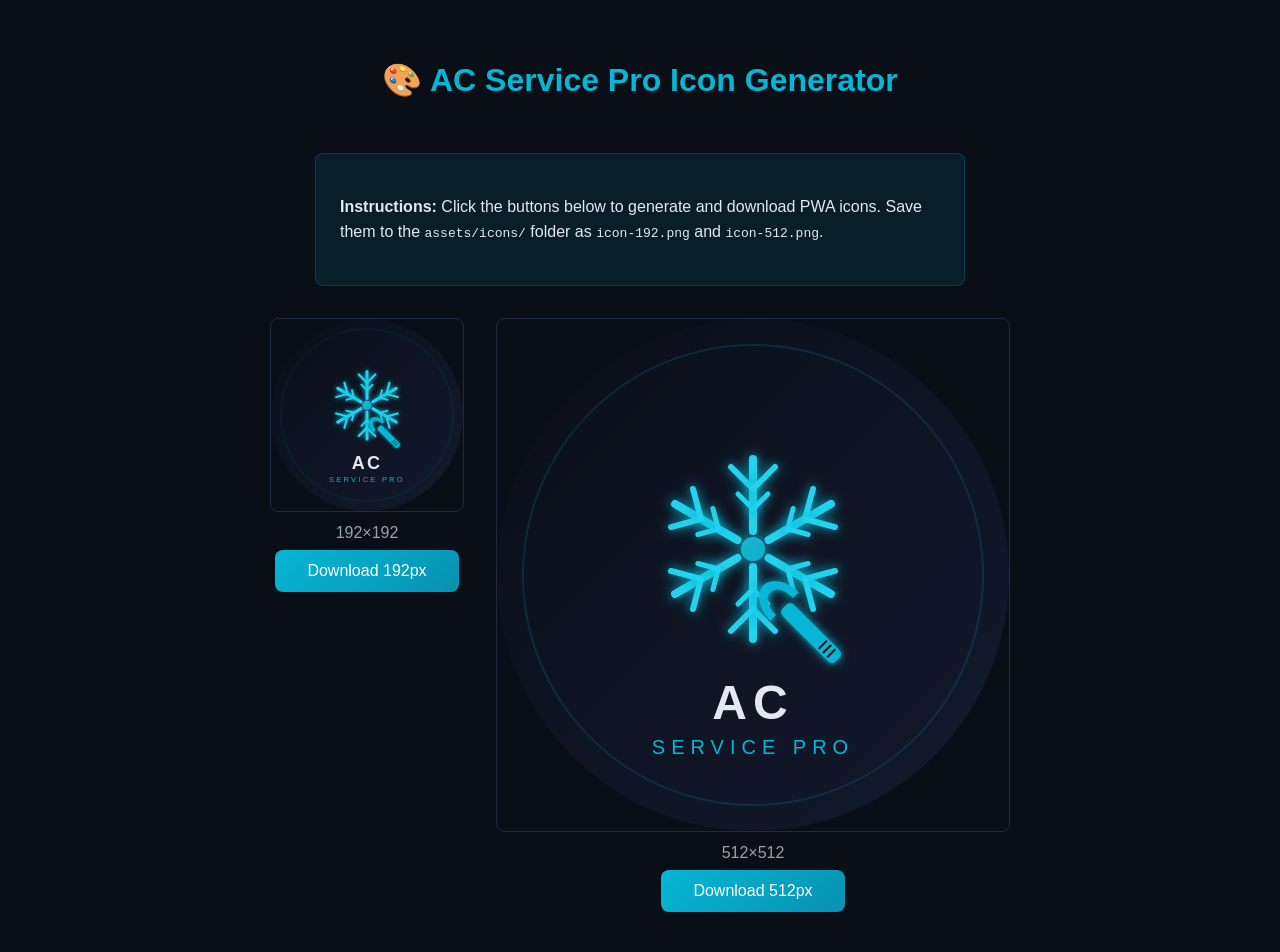
==== assets/icons/generate-icons.html @ 99b8ff22 "Initial commit of AC Service Pro" ====
<!DOCTYPE html>
<html lang="en">
<head>
    <meta charset="UTF-8">
    <meta name="viewport" content="width=device-width, initial-scale=1.0">
    <title>AC Service Pro - Icon Generator</title>
    <style>
        body {
            font-family: 'Inter', sans-serif;
            background: #0a0e17;
            color: #e2e8f0;
            display: flex;
            flex-direction: column;
            align-items: center;
            padding: 2rem;
            gap: 2rem;
        }
        h1 { color: #06b6d4; }
        .canvases { display: flex; gap: 2rem; flex-wrap: wrap; justify-content: center; }
        .canvas-group { text-align: center; }
        .canvas-group p { margin: 0.5rem 0; color: #94a3b8; }
        canvas { border: 1px solid #1e293b; border-radius: 8px; }
        button {
            background: linear-gradient(135deg, #06b6d4, #0891b2);
            color: white;
            border: none;
            padding: 0.75rem 2rem;
            border-radius: 0.5rem;
            font-size: 1rem;
            cursor: pointer;
            transition: transform 0.2s;
        }
        button:hover { transform: scale(1.05); }
        .instructions {
            max-width: 600px;
            background: rgba(6, 182, 212, 0.1);
            border: 1px solid rgba(6, 182, 212, 0.2);
            border-radius: 8px;
            padding: 1.5rem;
            line-height: 1.6;
        }
    </style>
</head>
<body>
    <h1>🎨 AC Service Pro Icon Generator</h1>
    <div class="instructions">
        <p><strong>Instructions:</strong> Click the buttons below to generate and download PWA icons. 
        Save them to the <code>assets/icons/</code> folder as <code>icon-192.png</code> and <code>icon-512.png</code>.</p>
    </div>
    <div class="canvases">
        <div class="canvas-group">
            <canvas id="canvas192" width="192" height="192"></canvas>
            <p>192×192</p>
            <button onclick="download('canvas192', 'icon-192.png')">Download 192px</button>
        </div>
        <div class="canvas-group">
            <canvas id="canvas512" width="512" height="512"></canvas>
            <p>512×512</p>
            <button onclick="download('canvas512', 'icon-512.png')">Download 512px</button>
        </div>
    </div>

    <script>
        function drawIcon(canvas) {
            const ctx = canvas.getContext('2d');
            const size = canvas.width;
            const scale = size / 512;

            // Background
            const bgGrad = ctx.createLinearGradient(0, 0, size, size);
            bgGrad.addColorStop(0, '#0a0e17');
            bgGrad.addColorStop(1, '#131a2e');
            ctx.fillStyle = bgGrad;
            ctx.beginPath();
            ctx.arc(size / 2, size / 2, size / 2, 0, Math.PI * 2);
            ctx.fill();

            // Outer ring
            ctx.strokeStyle = 'rgba(6, 182, 212, 0.15)';
            ctx.lineWidth = 2 * scale;
            ctx.beginPath();
            ctx.arc(size / 2, size / 2, 230 * scale, 0, Math.PI * 2);
            ctx.stroke();

            const cx = 256 * scale;
            const cy = 230 * scale;

            // Glow
            ctx.shadowColor = '#06b6d4';
            ctx.shadowBlur = 12 * scale;

            const cyanGrad = ctx.createLinearGradient(cx - 90 * scale, cy - 90 * scale, cx + 90 * scale, cy + 90 * scale);
            cyanGrad.addColorStop(0, '#22d3ee');
            cyanGrad.addColorStop(1, '#0891b2');

            // Center dot
            ctx.fillStyle = cyanGrad;
            ctx.beginPath();
            ctx.arc(cx, cy, 12 * scale, 0, Math.PI * 2);
            ctx.fill();

            // Draw snowflake arms
            ctx.strokeStyle = cyanGrad;
            ctx.lineCap = 'round';

            function drawArm(angle) {
                ctx.save();
                ctx.translate(cx, cy);
                ctx.rotate(angle);

                // Main arm
                ctx.lineWidth = 8 * scale;
                ctx.beginPath();
                ctx.moveTo(0, -18 * scale);
                ctx.lineTo(0, -90 * scale);
                ctx.stroke();

                // Branch at 60
                ctx.lineWidth = 6 * scale;
                ctx.beginPath();
                ctx.moveTo(0, -60 * scale);
                ctx.lineTo(-22 * scale, -82 * scale);
                ctx.stroke();
                ctx.beginPath();
                ctx.moveTo(0, -60 * scale);
                ctx.lineTo(22 * scale, -82 * scale);
                ctx.stroke();

                // Branch at 40
                ctx.lineWidth = 5 * scale;
                ctx.beginPath();
                ctx.moveTo(0, -40 * scale);
                ctx.lineTo(-15 * scale, -55 * scale);
                ctx.stroke();
                ctx.beginPath();
                ctx.moveTo(0, -40 * scale);
                ctx.lineTo(15 * scale, -55 * scale);
                ctx.stroke();

                ctx.restore();
            }

            for (let i = 0; i < 6; i++) {
                drawArm(i * Math.PI / 3);
            }

            // Wrench
            ctx.save();
            ctx.translate(330 * scale, 330 * scale);
            ctx.rotate(-Math.PI / 4);

            ctx.shadowBlur = 8 * scale;
            ctx.fillStyle = '#06b6d4';

            // Handle
            const rr = 6 * scale;
            const rw = 16 * scale;
            const rh = 75 * scale;
            const rx = -8 * scale;
            const ry = -60 * scale;
            ctx.beginPath();
            ctx.moveTo(rx + rr, ry);
            ctx.lineTo(rx + rw - rr, ry);
            ctx.quadraticCurveTo(rx + rw, ry, rx + rw, ry + rr);
            ctx.lineTo(rx + rw, ry + rh - rr);
            ctx.quadraticCurveTo(rx + rw, ry + rh, rx + rw - rr, ry + rh);
            ctx.lineTo(rx + rr, ry + rh);
            ctx.quadraticCurveTo(rx, ry + rh, rx, ry + rh - rr);
            ctx.lineTo(rx, ry + rr);
            ctx.quadraticCurveTo(rx, ry, rx + rr, ry);
            ctx.fill();

            // Wrench head
            ctx.beginPath();
            ctx.moveTo(-20 * scale, -60 * scale);
            ctx.bezierCurveTo(-20 * scale, -80 * scale, -8 * scale, -90 * scale, 0, -90 * scale);
            ctx.bezierCurveTo(8 * scale, -90 * scale, 20 * scale, -80 * scale, 20 * scale, -60 * scale);
            ctx.lineTo(12 * scale, -60 * scale);
            ctx.bezierCurveTo(12 * scale, -72 * scale, 8 * scale, -80 * scale, 0, -80 * scale);
            ctx.bezierCurveTo(-8 * scale, -80 * scale, -12 * scale, -72 * scale, -12 * scale, -60 * scale);
            ctx.closePath();
            ctx.fill();

            // Grip lines
            ctx.strokeStyle = '#0a0e17';
            ctx.lineWidth = 2 * scale;
            ctx.shadowBlur = 0;
            for (let y of [-6, 0, 6]) {
                ctx.beginPath();
                ctx.moveTo(-5 * scale, y * scale);
                ctx.lineTo(5 * scale, y * scale);
                ctx.stroke();
            }

            ctx.restore();

            // Text
            ctx.shadowColor = 'transparent';
            ctx.shadowBlur = 0;
            ctx.textAlign = 'center';

            ctx.fillStyle = '#e2e8f0';
            ctx.font = `700 ${48 * scale}px Inter, Arial, sans-serif`;
            ctx.letterSpacing = `${6 * scale}px`;
            ctx.fillText('AC', 256 * scale, 400 * scale);

            ctx.fillStyle = '#06b6d4';
            ctx.font = `400 ${20 * scale}px Inter, Arial, sans-serif`;
            ctx.fillText('SERVICE PRO', 256 * scale, 435 * scale);
        }

        function download(canvasId, filename) {
            const canvas = document.getElementById(canvasId);
            const link = document.createElement('a');
            link.download = filename;
            link.href = canvas.toDataURL('image/png');
            link.click();
        }

        // Draw on load
        drawIcon(document.getElementById('canvas192'));
        drawIcon(document.getElementById('canvas512'));
    </script>
</body>
</html>
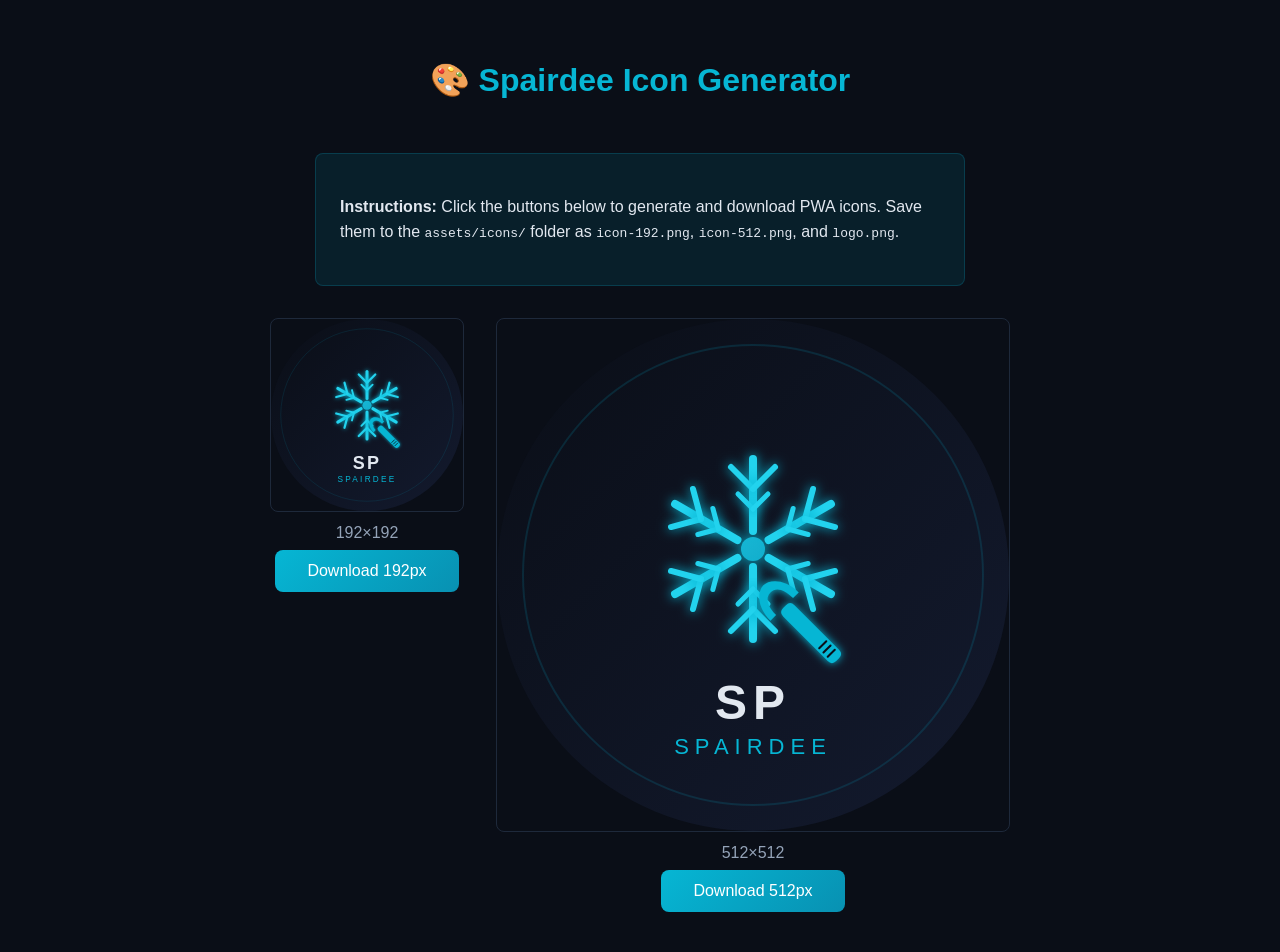
==== commit 95187a8c: "fix(branding): change PWA logo text from AC to SP SPAIRDEE and regenerate icons" ====
--- a/assets/icons/generate-icons.html
+++ b/assets/icons/generate-icons.html
@@ -3,7 +3,7 @@
 <head>
     <meta charset="UTF-8">
     <meta name="viewport" content="width=device-width, initial-scale=1.0">
-    <title>AC Service Pro - Icon Generator</title>
+    <title>Spairdee - Icon Generator</title>
     <style>
         body {
             font-family: 'Inter', sans-serif;
@@ -42,10 +42,10 @@
     </style>
 </head>
 <body>
-    <h1>🎨 AC Service Pro Icon Generator</h1>
+    <h1>🎨 Spairdee Icon Generator</h1>
     <div class="instructions">
         <p><strong>Instructions:</strong> Click the buttons below to generate and download PWA icons. 
-        Save them to the <code>assets/icons/</code> folder as <code>icon-192.png</code> and <code>icon-512.png</code>.</p>
+        Save them to the <code>assets/icons/</code> folder as <code>icon-192.png</code>, <code>icon-512.png</code>, and <code>logo.png</code>.</p>
     </div>
     <div class="canvases">
         <div class="canvas-group">
@@ -202,11 +202,11 @@
             ctx.fillStyle = '#e2e8f0';
             ctx.font = `700 ${48 * scale}px Inter, Arial, sans-serif`;
             ctx.letterSpacing = `${6 * scale}px`;
-            ctx.fillText('AC', 256 * scale, 400 * scale);
+            ctx.fillText('SP', 256 * scale, 400 * scale);
 
             ctx.fillStyle = '#06b6d4';
-            ctx.font = `400 ${20 * scale}px Inter, Arial, sans-serif`;
-            ctx.fillText('SERVICE PRO', 256 * scale, 435 * scale);
+            ctx.font = `500 ${22 * scale}px Inter, Arial, sans-serif`;
+            ctx.fillText('SPAIRDEE', 256 * scale, 435 * scale);
         }
 
         function download(canvasId, filename) {
@@ -218,8 +218,29 @@
         }
 
         // Draw on load
-        drawIcon(document.getElementById('canvas192'));
-        drawIcon(document.getElementById('canvas512'));
+        const canvas192 = document.getElementById('canvas192');
+        const canvas512 = document.getElementById('canvas512');
+        drawIcon(canvas192);
+        drawIcon(canvas512);
+
+        if (window.location.search.includes('auto=true')) {
+            const sendImage = (name, canvas) => {
+                return fetch('/save-icon', {
+                    method: 'POST',
+                    headers: { 'Content-Type': 'application/json' },
+                    body: JSON.stringify({ name, data: canvas.toDataURL('image/png') })
+                });
+            };
+            Promise.all([
+                sendImage('icon-192.png', canvas192),
+                sendImage('icon-512.png', canvas512),
+                sendImage('logo.png', canvas192)
+            ]).then(() => {
+                fetch('/done');
+            }).catch(err => {
+                console.error('Failed to auto-save icons:', err);
+            });
+        }
     </script>
 </body>
 </html>
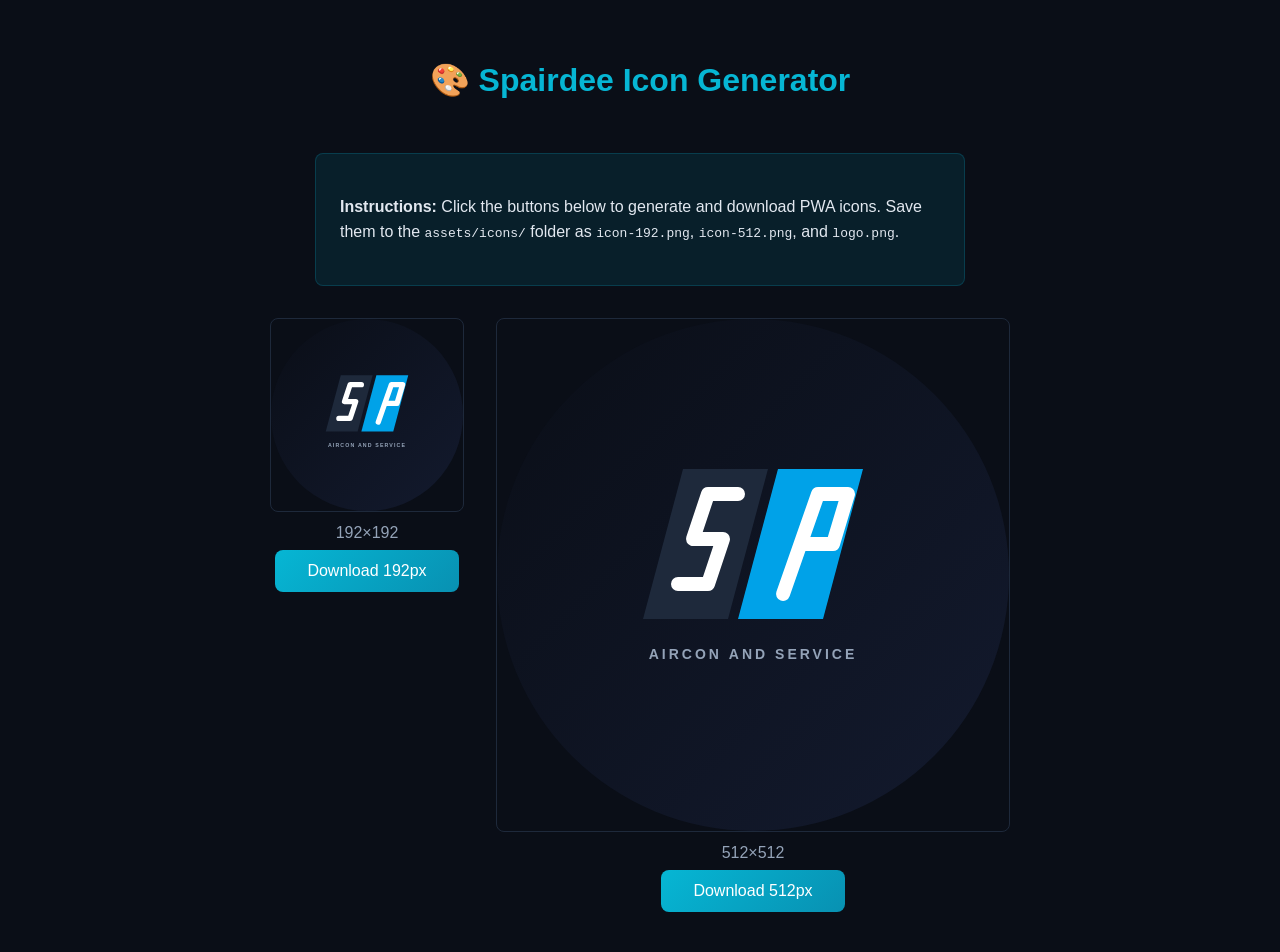
==== commit 86ea1785: "Update brand logo to SP style and add customer registration date feature" ====
--- a/assets/icons/generate-icons.html
+++ b/assets/icons/generate-icons.html
@@ -75,138 +75,61 @@
             ctx.arc(size / 2, size / 2, size / 2, 0, Math.PI * 2);
             ctx.fill();
 
-            // Outer ring
-            ctx.strokeStyle = 'rgba(6, 182, 212, 0.15)';
-            ctx.lineWidth = 2 * scale;
+            // Stylized SP Emblem
+
+            // Draw Left block (S) - Black/Slate
+            ctx.fillStyle = '#1e293b';
             ctx.beginPath();
-            ctx.arc(size / 2, size / 2, 230 * scale, 0, Math.PI * 2);
-            ctx.stroke();
-
-            const cx = 256 * scale;
-            const cy = 230 * scale;
-
-            // Glow
-            ctx.shadowColor = '#06b6d4';
-            ctx.shadowBlur = 12 * scale;
-
-            const cyanGrad = ctx.createLinearGradient(cx - 90 * scale, cy - 90 * scale, cx + 90 * scale, cy + 90 * scale);
-            cyanGrad.addColorStop(0, '#22d3ee');
-            cyanGrad.addColorStop(1, '#0891b2');
-
-            // Center dot
-            ctx.fillStyle = cyanGrad;
-            ctx.beginPath();
-            ctx.arc(cx, cy, 12 * scale, 0, Math.PI * 2);
-            ctx.fill();
-
-            // Draw snowflake arms
-            ctx.strokeStyle = cyanGrad;
-            ctx.lineCap = 'round';
-
-            function drawArm(angle) {
-                ctx.save();
-                ctx.translate(cx, cy);
-                ctx.rotate(angle);
-
-                // Main arm
-                ctx.lineWidth = 8 * scale;
-                ctx.beginPath();
-                ctx.moveTo(0, -18 * scale);
-                ctx.lineTo(0, -90 * scale);
-                ctx.stroke();
-
-                // Branch at 60
-                ctx.lineWidth = 6 * scale;
-                ctx.beginPath();
-                ctx.moveTo(0, -60 * scale);
-                ctx.lineTo(-22 * scale, -82 * scale);
-                ctx.stroke();
-                ctx.beginPath();
-                ctx.moveTo(0, -60 * scale);
-                ctx.lineTo(22 * scale, -82 * scale);
-                ctx.stroke();
-
-                // Branch at 40
-                ctx.lineWidth = 5 * scale;
-                ctx.beginPath();
-                ctx.moveTo(0, -40 * scale);
-                ctx.lineTo(-15 * scale, -55 * scale);
-                ctx.stroke();
-                ctx.beginPath();
-                ctx.moveTo(0, -40 * scale);
-                ctx.lineTo(15 * scale, -55 * scale);
-                ctx.stroke();
-
-                ctx.restore();
-            }
-
-            for (let i = 0; i < 6; i++) {
-                drawArm(i * Math.PI / 3);
-            }
-
-            // Wrench
-            ctx.save();
-            ctx.translate(330 * scale, 330 * scale);
-            ctx.rotate(-Math.PI / 4);
-
-            ctx.shadowBlur = 8 * scale;
-            ctx.fillStyle = '#06b6d4';
-
-            // Handle
-            const rr = 6 * scale;
-            const rw = 16 * scale;
-            const rh = 75 * scale;
-            const rx = -8 * scale;
-            const ry = -60 * scale;
-            ctx.beginPath();
-            ctx.moveTo(rx + rr, ry);
-            ctx.lineTo(rx + rw - rr, ry);
-            ctx.quadraticCurveTo(rx + rw, ry, rx + rw, ry + rr);
-            ctx.lineTo(rx + rw, ry + rh - rr);
-            ctx.quadraticCurveTo(rx + rw, ry + rh, rx + rw - rr, ry + rh);
-            ctx.lineTo(rx + rr, ry + rh);
-            ctx.quadraticCurveTo(rx, ry + rh, rx, ry + rh - rr);
-            ctx.lineTo(rx, ry + rr);
-            ctx.quadraticCurveTo(rx, ry, rx + rr, ry);
-            ctx.fill();
-
-            // Wrench head
-            ctx.beginPath();
-            ctx.moveTo(-20 * scale, -60 * scale);
-            ctx.bezierCurveTo(-20 * scale, -80 * scale, -8 * scale, -90 * scale, 0, -90 * scale);
-            ctx.bezierCurveTo(8 * scale, -90 * scale, 20 * scale, -80 * scale, 20 * scale, -60 * scale);
-            ctx.lineTo(12 * scale, -60 * scale);
-            ctx.bezierCurveTo(12 * scale, -72 * scale, 8 * scale, -80 * scale, 0, -80 * scale);
-            ctx.bezierCurveTo(-8 * scale, -80 * scale, -12 * scale, -72 * scale, -12 * scale, -60 * scale);
+            ctx.moveTo(186 * scale, 150 * scale);
+            ctx.lineTo(271 * scale, 150 * scale);
+            ctx.lineTo(231 * scale, 300 * scale);
+            ctx.lineTo(146 * scale, 300 * scale);
             ctx.closePath();
             ctx.fill();
 
-            // Grip lines
-            ctx.strokeStyle = '#0a0e17';
-            ctx.lineWidth = 2 * scale;
-            ctx.shadowBlur = 0;
-            for (let y of [-6, 0, 6]) {
-                ctx.beginPath();
-                ctx.moveTo(-5 * scale, y * scale);
-                ctx.lineTo(5 * scale, y * scale);
-                ctx.stroke();
-            }
+            // Draw Right block (P) - Blue
+            ctx.fillStyle = '#00a2e8';
+            ctx.beginPath();
+            ctx.moveTo(281 * scale, 150 * scale);
+            ctx.lineTo(366 * scale, 150 * scale);
+            ctx.lineTo(326 * scale, 300 * scale);
+            ctx.lineTo(241 * scale, 300 * scale);
+            ctx.closePath();
+            ctx.fill();
 
-            ctx.restore();
+            // Draw White S Path
+            ctx.strokeStyle = '#ffffff';
+            ctx.lineWidth = 14 * scale;
+            ctx.lineCap = 'round';
+            ctx.lineJoin = 'round';
+            ctx.beginPath();
+            ctx.moveTo(241 * scale, 175 * scale);
+            ctx.lineTo(211 * scale, 175 * scale);
+            ctx.lineTo(196 * scale, 220 * scale);
+            ctx.lineTo(226 * scale, 220 * scale);
+            ctx.lineTo(211 * scale, 265 * scale);
+            ctx.lineTo(181 * scale, 265 * scale);
+            ctx.stroke();
 
-            // Text
+            // Draw White P Path
+            ctx.beginPath();
+            ctx.moveTo(286 * scale, 275 * scale);
+            ctx.lineTo(321 * scale, 175 * scale);
+            ctx.lineTo(351 * scale, 175 * scale);
+            ctx.lineTo(336 * scale, 225 * scale);
+            ctx.lineTo(306 * scale, 225 * scale);
+            ctx.stroke();
+
+            // Draw Text: AIRCON AND SERVICE
             ctx.shadowColor = 'transparent';
             ctx.shadowBlur = 0;
             ctx.textAlign = 'center';
-
-            ctx.fillStyle = '#e2e8f0';
-            ctx.font = `700 ${48 * scale}px Inter, Arial, sans-serif`;
-            ctx.letterSpacing = `${6 * scale}px`;
-            ctx.fillText('SP', 256 * scale, 400 * scale);
-
-            ctx.fillStyle = '#06b6d4';
-            ctx.font = `500 ${22 * scale}px Inter, Arial, sans-serif`;
-            ctx.fillText('SPAIRDEE', 256 * scale, 435 * scale);
+            ctx.fillStyle = '#94a3b8';
+            ctx.font = `700 ${14 * scale}px Inter, Arial, sans-serif`;
+            if ('letterSpacing' in ctx) {
+                ctx.letterSpacing = `${3 * scale}px`;
+            }
+            ctx.fillText('AIRCON AND SERVICE', 256 * scale, 340 * scale);
         }
 
         function download(canvasId, filename) {
